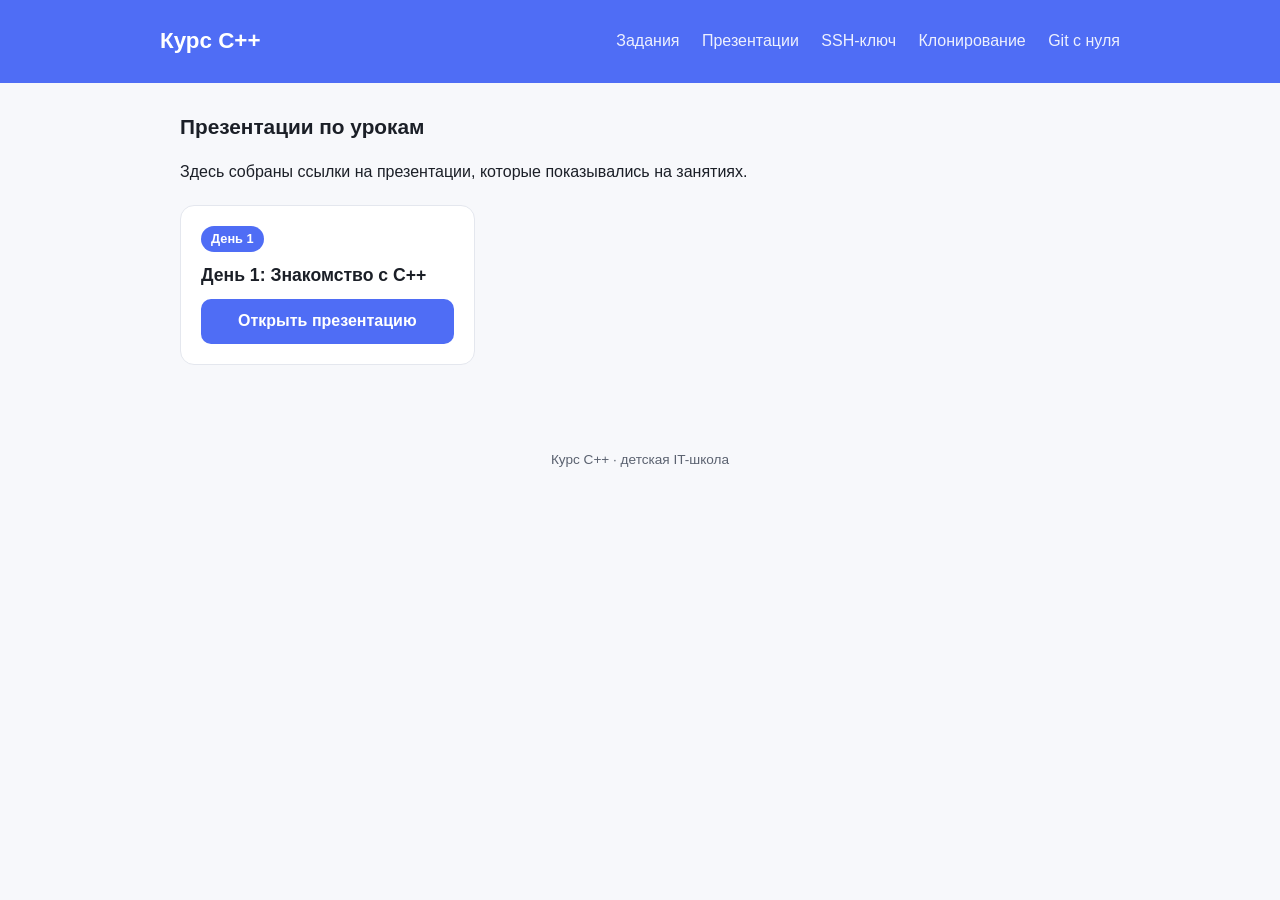
==== presentations.html @ 4a5fe288 "Initial commit" ====
<!doctype html>
<html lang="ru">
<head>
  <meta charset="utf-8" />
  <meta name="viewport" content="width=device-width, initial-scale=1" />
  <title>Презентации — Курс C++</title>
  <link rel="stylesheet" href="assets/styles.css" />
</head>
<body>
  <header class="site-header">
    <div class="inner">
      <h1>Курс C++</h1>
      <nav>
        <a href="index.html">Задания</a>
        <a href="presentations.html">Презентации</a>
        <a href="guides/ssh-key.html">SSH-ключ</a>
        <a href="guides/git-clone.html">Клонирование</a>
        <a href="guides/git-basics.html">Git с нуля</a>
      </nav>
    </div>
  </header>

  <main>
    <h2>Презентации по урокам</h2>
    <p>Здесь собраны ссылки на презентации, которые показывались на занятиях.</p>

    <div id="presentations-container" class="cards"></div>
  </main>

  <footer>Курс C++ · детская IT-школа</footer>

  <script src="assets/data/presentations.js"></script>
  <script src="assets/app.js"></script>
</body>
</html>
---- assets/styles.css ----
:root {
  --bg: #f7f8fb;
  --card-bg: #ffffff;
  --text: #1b1f27;
  --muted: #5b6270;
  --accent: #4f6df5;
  --accent-dark: #3a52c4;
  --border: #e4e7ee;
  --radius: 14px;
}

* {
  box-sizing: border-box;
}

body {
  margin: 0;
  font-family: "Segoe UI", Roboto, "Helvetica Neue", Arial, sans-serif;
  background: var(--bg);
  color: var(--text);
  line-height: 1.55;
}

header.site-header {
  background: var(--accent);
  color: white;
  padding: 24px 20px;
}

header.site-header .inner {
  max-width: 960px;
  margin: 0 auto;
  display: flex;
  flex-wrap: wrap;
  align-items: center;
  justify-content: space-between;
  gap: 12px;
}

header.site-header h1 {
  margin: 0;
  font-size: 1.4rem;
}

header.site-header nav a {
  color: white;
  text-decoration: none;
  margin-left: 18px;
  font-weight: 500;
  opacity: 0.9;
}

header.site-header nav a:first-child {
  margin-left: 0;
}

header.site-header nav a:hover {
  opacity: 1;
  text-decoration: underline;
}

main {
  max-width: 960px;
  margin: 0 auto;
  padding: 28px 20px 60px;
}

h2 {
  font-size: 1.3rem;
  margin-top: 0;
}

.cards {
  display: grid;
  grid-template-columns: repeat(auto-fill, minmax(260px, 1fr));
  gap: 18px;
  margin-top: 20px;
}

.card {
  background: var(--card-bg);
  border: 1px solid var(--border);
  border-radius: var(--radius);
  padding: 20px;
  display: flex;
  flex-direction: column;
  gap: 10px;
}

.card .day-badge {
  display: inline-block;
  background: var(--accent);
  color: white;
  font-size: 0.8rem;
  font-weight: 600;
  padding: 3px 10px;
  border-radius: 999px;
  width: fit-content;
}

.card h3 {
  margin: 0;
  font-size: 1.1rem;
}

.card p {
  margin: 0;
  color: var(--muted);
  flex-grow: 1;
}

.card a.btn {
  display: inline-block;
  text-align: center;
  background: var(--accent);
  color: white;
  text-decoration: none;
  padding: 10px 14px;
  border-radius: 10px;
  font-weight: 600;
}

.card a.btn:hover {
  background: var(--accent-dark);
}

.guides-list {
  display: flex;
  flex-direction: column;
  gap: 10px;
  margin-top: 16px;
}

.guides-list a {
  background: var(--card-bg);
  border: 1px solid var(--border);
  border-radius: 10px;
  padding: 14px 16px;
  text-decoration: none;
  color: var(--text);
  font-weight: 600;
}

.guides-list a:hover {
  border-color: var(--accent);
  color: var(--accent);
}

article.guide {
  background: var(--card-bg);
  border: 1px solid var(--border);
  border-radius: var(--radius);
  padding: 24px 28px;
}

article.guide h2 {
  margin-top: 4px;
}

article.guide h3 {
  margin-top: 28px;
}

article.guide pre {
  background: #1b1f27;
  color: #e4e7ee;
  padding: 14px 16px;
  border-radius: 10px;
  overflow-x: auto;
  font-size: 0.9rem;
}

article.guide code {
  background: #eef0f6;
  padding: 2px 6px;
  border-radius: 6px;
  font-size: 0.9em;
}

article.guide pre code {
  background: none;
  padding: 0;
}

.tip {
  background: #eef4ff;
  border-left: 4px solid var(--accent);
  padding: 12px 16px;
  border-radius: 8px;
  margin: 16px 0;
}

.tip.warn {
  background: #fff5e8;
  border-left-color: #e5972b;
}

.back-link {
  display: inline-block;
  margin-bottom: 16px;
  color: var(--accent);
  text-decoration: none;
  font-weight: 600;
}

footer {
  text-align: center;
  color: var(--muted);
  padding: 24px;
  font-size: 0.85rem;
}

@media (max-width: 600px) {
  header.site-header .inner {
    flex-direction: column;
    align-items: flex-start;
  }
}
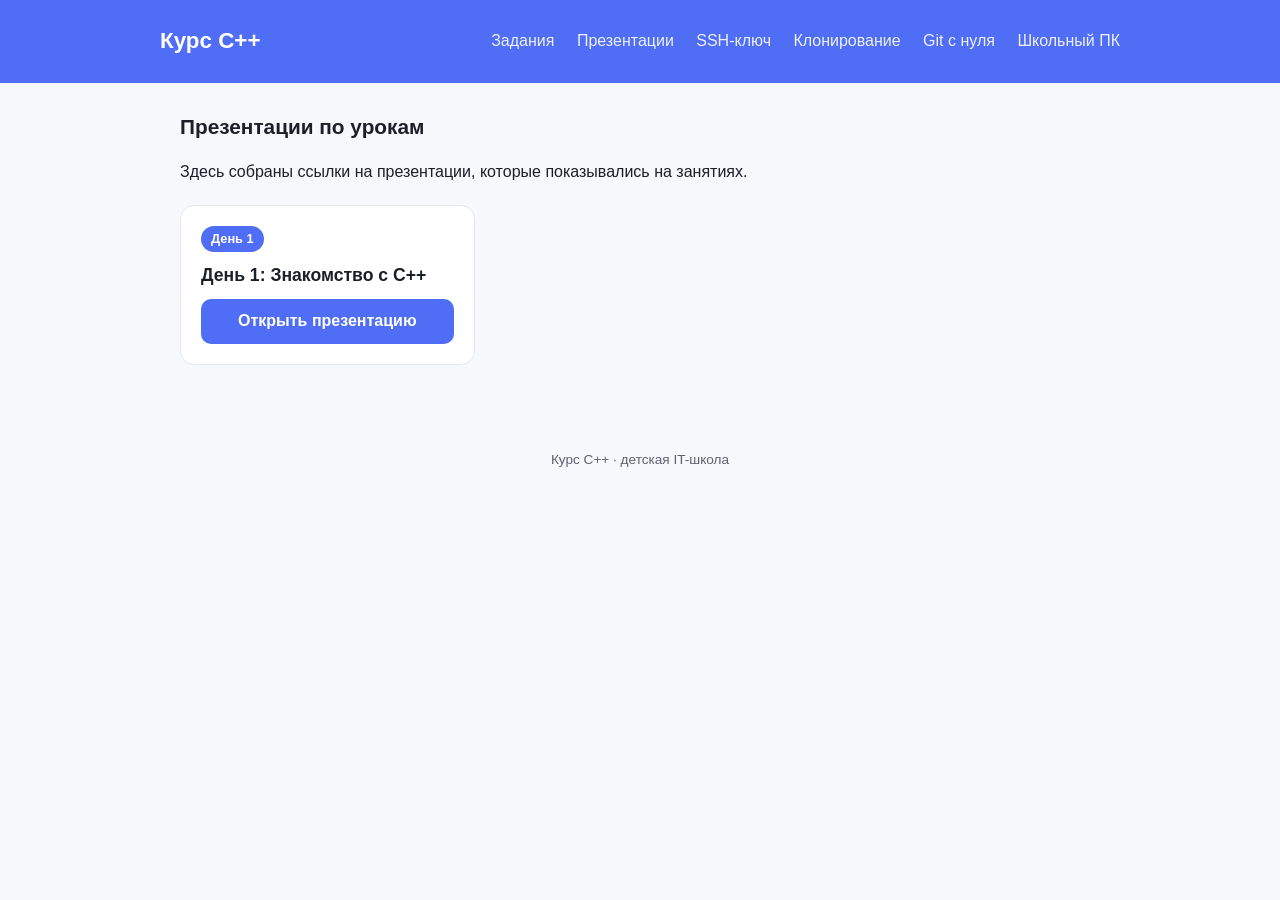
==== commit 837cd559: "some fixes in guide" ====
--- a/presentations.html
+++ b/presentations.html
@@ -16,6 +16,7 @@
         <a href="guides/ssh-key.html">SSH-ключ</a>
         <a href="guides/git-clone.html">Клонирование</a>
         <a href="guides/git-basics.html">Git с нуля</a>
+        <a href="guides/school-pc.html">Школьный ПК</a>
       </nav>
     </div>
   </header>
